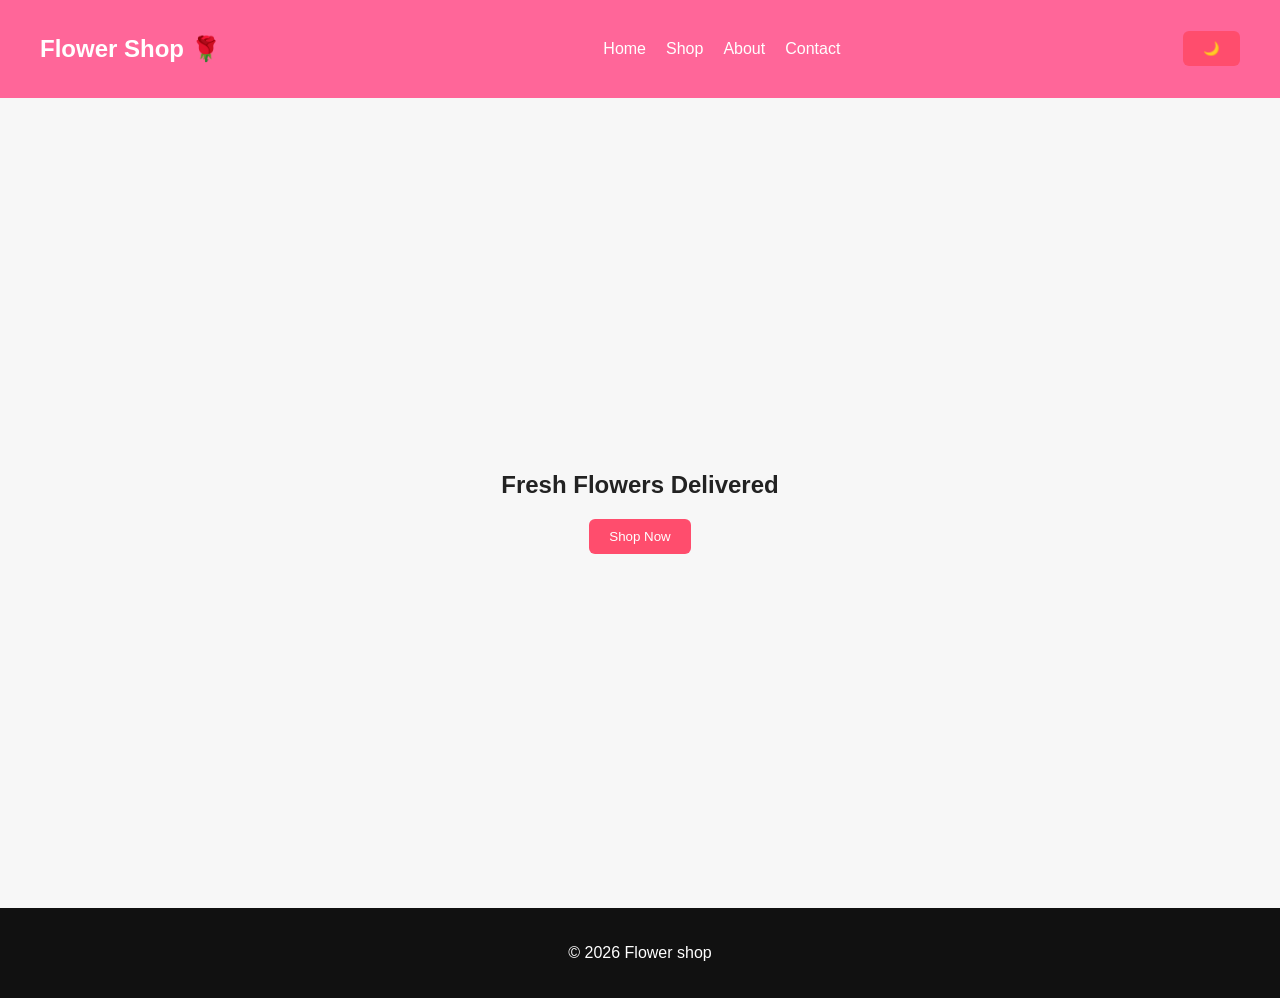
==== index.html @ dcdec3fd "Add files via upload" ====
<!DOCTYPE html>
<html lang="en">
<head>
<meta charset="UTF-8">
<title>Flower Shop</title>
<link rel="stylesheet" href="style.css">

</head>
<body>
<div class="flower-rain">
  <span class="f">🌸</span>
  <span class="f">🌹</span>
  <span class="f">🌷</span>
  <span class="f">🌸</span>
  <span class="f">🌹</span>
  <span class="f">🌷</span>
  <span class="f">🌸</span>
  <span class="f">🌹</span>
</div>
<nav>
  <h2>Flower Shop 🌹 
</h2>
    <ul>
    <li><a href="index.html">Home</a></li>
    <li><a href="shop.html">Shop</a></li>
	
    <li><a href="about.html">About</a></li>
    <li><a href="contact.html">Contact</a></li>
  </ul>
  <button onclick="toggleMode()">🌙</button>
</nav>

<section class="hero">
  <h1>Fresh Flowers Delivered</h1>
  <a href="shop.html"><button>Shop Now</button></a>
</section>
<footer>
<p>© 2026 Flower shop</p>
</footer>
<script src="script.js"></script>
</body>
</html>
---- style.css ----
body{
  margin:0;
  font-family:'Segoe UI', Tahoma, Geneva, Verdana, sans-serif;
  background:#f7f7f7;
  color:#222;
}


/* NAVBAR */
nav {
  position: sticky;
  top: 0;
  display: flex;
  justify-content: space-between;
  align-items: center;
  padding: 15px 40px;
  background: #FF6699; /* This is a vibrant Rose Pink! */
  color: white;
  z-index: 1000;
}
 nav ul{
  list-style:none;
  display:flex;
  gap:20px;
}

nav a{
  color:#fff;
  text-decoration:none;
  transition:0.3s;
}

nav a:hover{
  color:#ff4d6d;
}

nav h2{
  color:#fff;
}

/* BUTTON */
button{
  padding:10px 20px;
  border:none;
  cursor:pointer;
  border-radius:6px;
  background:#ff4d6d;
  color:#fff;
  transition:0.3s;
}

button:hover{
  transform:scale(1.1);
  opacity:0.9;
}

/* CARDS */
.card{
  width:200px;
  text-align:center;
  background:#fff;
  padding:15px;
  border-radius:10px;
  box-shadow:0 5px 15px rgba(0,0,0,0.1);
  transition:0.3s;
}

.card img{
  width:100%;
  border-radius:8px;
  transition:0.3s;
}

.card:hover{
  transform: translateY(-10px);
}

.card:hover img{
  transform: scale(1.1);
}

/* PRODUCTS */
.products{
  display:flex;
  justify-content:center;
  gap:20px;
  padding:40px;
}

/* HERO */
.hero{
  height:90vh;
  display:flex;
  flex-direction:column;
  justify-content:center;
  align-items:center;
  background:url('../images/bg.jpg') no-repeat center/cover;
  color:#222; /* light mode */
  text-align:center;
  animation:fade 2s;
}
.dark .hero{
  color:#fff;
}
@keyframes fade{
  from{opacity:0;}
  to{opacity:1;}
}

/* PRODUCT PAGE */
.product-container{
  display:grid;
  grid-template-columns:1fr 1fr;
  gap:40px;
  padding:60px;
  align-items:center;
}

.product-container img{
  width:100%;
  border-radius:12px;
  box-shadow:0 10px 25px rgba(0,0,0,0.1);
}

.product-info h2{
  font-size:32px;
}

.product-info{
  max-width:400px;
}

.price{
  font-size:22px;
  color:#ff4d6d;
}

/* ABOUT */
.about-hero{
  display:flex;
  align-items:center;
  justify-content:center;
  gap:40px;
  padding:60px;
}

.about-hero img{
  width:300px;
  border-radius:12px;
}

.about-text h1{
  font-size:36px;
}

.features{
  padding:60px;
  text-align:center;
  display:flex;
  flex-direction:column;
  align-items:center;
}

.feature-box{
  display:flex;
  justify-content:center;
  gap:30px;
  margin-top:20px;
}

.feature{
  background:#fff;
  padding:20px;
  border-radius:10px;
  box-shadow:0 5px 15px rgba(0,0,0,0.1);
  width:200px;
  transition:0.3s;
}

.feature:hover{
  transform:scale(1.1);
}

/* EXTRA */
.extra{
  padding:40px;
  text-align:center;
}

.extra ul{
  list-style:none;
}

.related{
  padding:40px;
}
/*new*/
.login-section{
padding:80px 20px;
display:flex;
flex-direction:column;
align-items:center;
text-align:center;
background:linear-gradient(135deg,#141e30,#243b55);
color:white;
min-height:80vh;
}

.login-section h1{
font-size:40px;
margin-bottom:30px;
}

.login-form{
display:flex;
flex-direction:column;
width:300px;
gap:20px;
}

.login-form input{
padding:12px;
border-radius:6px;
border:none;
}

.login-form button{
padding:12px;
border:none;
border-radius:6px;
background:#00ffff;
color:black;
font-weight:bold;
cursor:pointer;
transition:0.3s;
}

.login-form button:hover{
background:white;
}

.login-form p{
font-size:14px;
opacity:0.9;
}

.login-form a{
color:#00ffff;
text-decoration:none;
}

.login-form a:hover{
text-decoration:underline;
}

.dark .login-section{
background:linear-gradient(135deg,#000,#1a1a1a);
}

.dark .login-form button{
background:#00bcd4;
color:white;
}

.dark .login-form a{
color:#00bcd4;
}

.login-section{

height:80vh;
display:flex;
justify-content:center;
align-items:center;

background:linear-gradient(135deg,#141e30,#243b55);

}

.login-box{

width:320px;
padding:40px;

border-radius:15px;

background:rgba(255,255,255,0.1);

backdrop-filter:blur(10px);

box-shadow:0 10px 30px rgba(0,0,0,0.3);

text-align:center;

animation:fade 1s;

}

.login-box h1{

color:white;
margin-bottom:20px;

}

.login-box input{

width:100%;
padding:12px;
margin:10px 0;

border:none;
border-radius:6px;

}

.login-box button{

width:100%;
padding:12px;

border:none;
border-radius:6px;

background:#00ffff;
color:black;

font-weight:bold;

cursor:pointer;
transition:0.3s;

}

.login-box button:hover{

background:white;

}

.login-box p{

color:white;
margin-top:15px;

}

.login-box a{

color:#00ffff;
text-decoration:none;

}
.robot{

width:120px;
height:60px;
margin:0 auto 20px;

display:flex;
justify-content:center;
align-items:center;

}

.eyes{

display:flex;
gap:20px;

}

.eye{

width:35px;
height:35px;

background:white;

border-radius:50%;

display:flex;
justify-content:center;
align-items:center;

overflow:hidden;

}

.pupil{

width:12px;
height:12px;

background:black;

border-radius:50%;

transition:0.1s;

}

.closed{

height:6px;
background:black;
}

/* DARK MODE */
.dark{
  background:#121212;
  color:#eee;
}

.dark nav{
  background:#000;
}

.dark .card,
.dark .contact-box,
.dark .feature{
  background:#1e1e1e;
  color:#eee;
}

.dark input,
.dark textarea{
  background:#333;
  color:#fff;
  border:1px solid #555;
}
footer{
background:#111;
color:white;
text-align:center;
padding:20px;
}
/* 1. THE ANIMATION INSTRUCTIONS */
@keyframes waterfall {
  0% { 
    transform: translateY(0) rotate(0deg); 
    opacity: 1; 
  }
  100% { 
    transform: translateY(100vh) rotate(360deg); 
    opacity: 0; 
  }
}

/* 2. THE FLOWER SETTINGS */
.falling-flower {
  display: inline-block;
  position: absolute; 
  font-size: 30px;
  z-index: 9999; 
  animation: waterfall 6s linear infinite;
  pointer-events: none; 
}

/* 3. THE DARK MODE COLORS */
body.dark {
  background: #121212 !important;
  color: #eee !important;
}

body.dark nav {
  background: #702931 !important; /* This keeps the header a Dark Rose color */
}
.flower-rain {
  position: fixed;
  top: 0;
  left: 0;
  width: 100%;
  height: 100%;
  pointer-events: none; /* Very important: lets you click buttons through the rain */
  z-index: 9999;
}

/* The style for every flower */
.f {
  position: absolute;
  top: -50px;
  font-size: 24px;
  animation: rain 7s linear infinite;
}

/* Different positions and speeds so it covers the WHOLE page */
.f:nth-child(1) { left: 5%;  animation-duration: 6s; animation-delay: 0s; }
.f:nth-child(2) { left: 20%; animation-duration: 8s; animation-delay: 2s; }
.f:nth-child(3) { left: 35%; animation-duration: 7s; animation-delay: 1s; }
.f:nth-child(4) { left: 50%; animation-duration: 9s; animation-delay: 3s; }
.f:nth-child(5) { left: 65%; animation-duration: 6s; animation-delay: 0.5s; }
.f:nth-child(6) { left: 80%; animation-duration: 8s; animation-delay: 4s; }
.f:nth-child(7) { left: 95%; animation-duration: 7s; animation-delay: 1.5s; }

/* The movement instruction */
@keyframes rain {
  0% { transform: translateY(0) rotate(0deg); opacity: 0; }
  10% { opacity: 1; }
  90% { opacity: 1; }
  100% { transform: translateY(110vh) rotate(360deg); opacity: 0; }
}
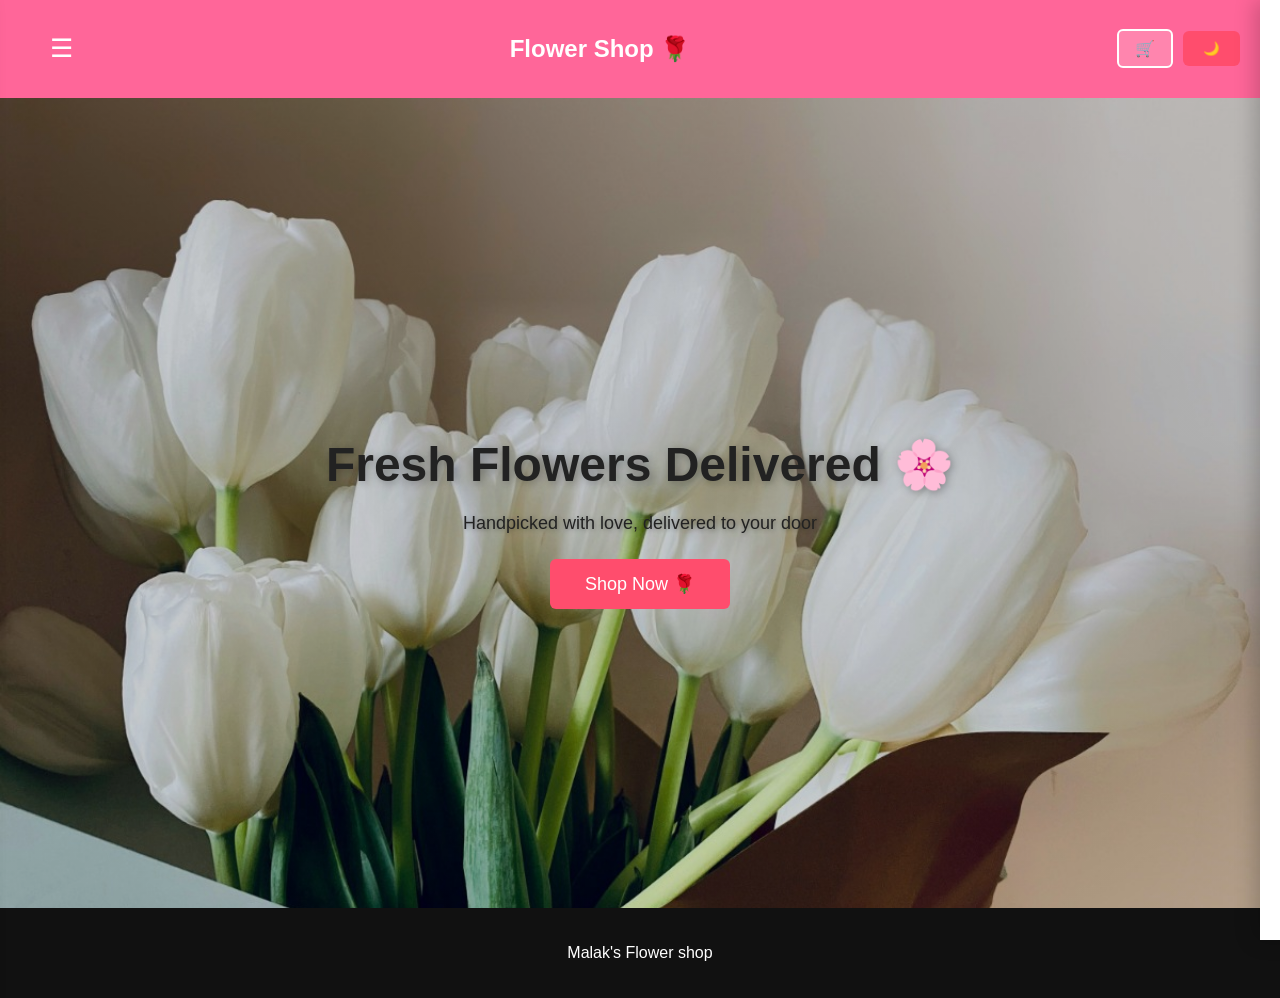
==== commit c161410b: "Add files via upload" ====
--- a/index.html
+++ b/index.html
@@ -1,42 +1,74 @@
-<!DOCTYPE html>
-<html lang="en">
-<head>
-<meta charset="UTF-8">
-<title>Flower Shop</title>
-<link rel="stylesheet" href="style.css">
-
-</head>
-<body>
-<div class="flower-rain">
-  <span class="f">🌸</span>
-  <span class="f">🌹</span>
-  <span class="f">🌷</span>
-  <span class="f">🌸</span>
-  <span class="f">🌹</span>
-  <span class="f">🌷</span>
-  <span class="f">🌸</span>
-  <span class="f">🌹</span>
-</div>
-<nav>
-  <h2>Flower Shop 🌹 
-</h2>
-    <ul>
-    <li><a href="index.html">Home</a></li>
-    <li><a href="shop.html">Shop</a></li>
-	
-    <li><a href="about.html">About</a></li>
-    <li><a href="contact.html">Contact</a></li>
-  </ul>
-  <button onclick="toggleMode()">🌙</button>
-</nav>
-
-<section class="hero">
-  <h1>Fresh Flowers Delivered</h1>
-  <a href="shop.html"><button>Shop Now</button></a>
-</section>
-<footer>
-<p>© 2026 Flower shop</p>
-</footer>
-<script src="script.js"></script>
-</body>
+<!DOCTYPE html>
+<html lang="en">
+<head>
+<meta charset="UTF-8">
+<title>Flower Shop</title>
+<link rel="stylesheet" href="style.css">
+
+</head>
+<body>
+<div class="flower-rain">
+  <span class="f">🌸</span>
+  <span class="f">🌹</span>
+  <span class="f">🌷</span>
+  <span class="f">🌸</span>
+  <span class="f">🌹</span>
+  <span class="f">🌷</span>
+  <span class="f">🌸</span>
+  <span class="f">🌹</span>
+</div>
+<nav>
+  <button id="menuToggle" onclick="openMenu()">☰</button>
+  <h2>Flower Shop 🌹</h2>
+  <div class="nav-actions">
+    <button id="cartBtn" onclick="openCart()">🛒 <span id="cartBadge"></span></button>
+    <button onclick="toggleMode()">🌙</button>
+  </div>
+</nav>
+
+<!-- Side Menu -->
+<div id="sideMenu">
+  <button id="closeMenu" onclick="closeMenu()">✕</button>
+  <div class="side-logo">🌹 Flower Shop</div>
+  <ul>
+    <li><a href="index.html">Home</a></li>
+    <li><a href="shop.html">Shop</a></li>
+    <li><a href="login.html">Login</a></li>
+    <li><a href="about.html">About</a></li>
+    <li><a href="contact.html">Contact</a></li>
+  </ul>
+</div>
+
+<!-- Overlay -->
+<div id="menuOverlay" onclick="closeMenu(); closeCart();"></div>
+
+<!-- Cart Modal -->
+<div id="cartModal">
+  <button id="closeCart" onclick="closeCart()">✕</button>
+  <h2>🛒 Your Cart</h2>
+  <div id="cartItems"></div>
+  <div id="cartTotal">Total: $0</div>
+  <button id="checkoutBtn" onclick="checkout()">Checkout ✨</button>
+</div>
+
+<!-- Toast -->
+<div id="cartToast"></div>
+
+<section class="hero">
+  <div class="hero-slide active" style="background:linear-gradient(rgba(0,0,0,0.2),rgba(0,0,0,0.2)), url('images/rose.jpg') center/cover;"></div>
+  <div class="hero-slide" style="background:linear-gradient(rgba(0,0,0,0.2),rgba(0,0,0,0.2)), url('images/tulip.jpg') center/cover;"></div>
+  <div class="hero-slide" style="background:linear-gradient(rgba(0,0,0,0.2),rgba(0,0,0,0.2)), url('images/mix.jpg') center/cover;"></div>
+  <div class="hero-content">
+    <h1>Fresh Flowers Delivered 🌸</h1>
+    <p style="font-size:18px;margin-bottom:25px;text-shadow:1px 1px 4px rgba(0,0,0,0.3);">Handpicked with love, delivered to your door</p>
+    <a href="shop.html"><button style="font-size:18px;padding:14px 35px;">Shop Now 🌹</button></a>
+  </div>
+</section>
+<footer>
+<p>Malak's Flower shop</p>
+</footer>
+<script src="script.js"></script>
+
+</div>
+</body>
 </html>
--- a/style.css
+++ b/style.css
@@ -38,7 +38,7 @@
   color:#fff;
 }
 
-/* BUTTON */
+
 button{
   padding:10px 20px;
   border:none;
@@ -472,7 +472,7 @@
   left: 0;
   width: 100%;
   height: 100%;
-  pointer-events: none; /* Very important: lets you click buttons through the rain */
+  pointer-events: none; 
   z-index: 9999;
 }
 
@@ -484,7 +484,7 @@
   animation: rain 7s linear infinite;
 }
 
-/* Different positions and speeds so it covers the WHOLE page */
+
 .f:nth-child(1) { left: 5%;  animation-duration: 6s; animation-delay: 0s; }
 .f:nth-child(2) { left: 20%; animation-duration: 8s; animation-delay: 2s; }
 .f:nth-child(3) { left: 35%; animation-duration: 7s; animation-delay: 1s; }
@@ -493,10 +493,367 @@
 .f:nth-child(6) { left: 80%; animation-duration: 8s; animation-delay: 4s; }
 .f:nth-child(7) { left: 95%; animation-duration: 7s; animation-delay: 1.5s; }
 
-/* The movement instruction */
+
 @keyframes rain {
   0% { transform: translateY(0) rotate(0deg); opacity: 0; }
   10% { opacity: 1; }
   90% { opacity: 1; }
   100% { transform: translateY(110vh) rotate(360deg); opacity: 0; }
-}+}
+
+.content-box {
+    background-color: rgba(255, 192, 203, 0.2); 
+    border: 2px solid #702931; 
+    border-radius: 15px;
+    padding: 30px;
+    margin: 50px auto;
+    max-width: 600px;
+    text-align: center;
+    color: white;
+}
+
+.content-box h1 {
+    color: #ffc0cb;
+    margin-bottom: 20px;
+}
+
+.content-box p {
+    font-size: 18px;
+    margin-bottom: 10px;
+} 
+ 
+.MiniBox {
+    position: absolute; 
+    top: 50%;           /* Centers it vertically */
+    left: 50%;          /* Centers it horizontally */
+    
+    /* '300px' pushes it to the right of your contact box. 
+       If it overlaps, increase to 350px. 
+       If it's too far, decrease to 250px.
+    */
+    transform: translate(450px, -100%); 
+
+    width: 200px;
+    height: 200px;
+    background: white;
+    border: 3px solid #702931;
+    border-radius: 15px;
+    overflow: hidden;
+    z-index: 10;
+    box-shadow: 0 10px 20px rgba(0,0,0,0.15);
+}
+
+.MySlide img {
+    width: 100%;
+    height: 100%;
+    object-fit: cover;
+}
+
+.MySlide {
+    display: none; /* JS will show them one by one */
+}
+/* ==================== SIDE MENU ==================== */
+#sideMenu {
+  position: fixed;
+  top: 0;
+  left: -280px;
+  width: 260px;
+  height: 100%;
+  background: #FF6699;
+  z-index: 9998;
+  padding: 80px 0 30px;
+  transition: left 0.35s ease;
+  box-shadow: 5px 0 20px rgba(0,0,0,0.2);
+}
+#sideMenu.open {
+  left: 0;
+}
+#sideMenu .side-logo {
+  padding: 0 25px 25px;
+  font-size: 20px;
+  font-weight: bold;
+  color: white;
+  border-bottom: 1px solid rgba(255,255,255,0.3);
+  margin-bottom: 10px;
+}
+#sideMenu ul {
+  list-style: none;
+  padding: 0;
+  margin: 0;
+}
+#sideMenu ul li a {
+  display: block;
+  padding: 14px 25px;
+  color: white;
+  text-decoration: none;
+  font-size: 16px;
+  transition: 0.2s;
+  border-left: 3px solid transparent;
+}
+#sideMenu ul li a:hover {
+  background: rgba(255,255,255,0.15);
+  border-left: 3px solid white;
+  padding-left: 32px;
+}
+#closeMenu {
+  position: absolute;
+  top: 20px;
+  right: 15px;
+  background: none;
+  border: none;
+  font-size: 26px;
+  color: white;
+  cursor: pointer;
+  padding: 5px;
+  transform: none;
+}
+#closeMenu:hover {
+  background: rgba(255,255,255,0.2);
+  border-radius: 50%;
+  transform: none;
+  opacity: 1;
+}
+.dark #sideMenu {
+  background: #702931;
+}
+
+/* Menu overlay */
+#menuOverlay {
+  display: none;
+  position: fixed;
+  inset: 0;
+  background: rgba(0,0,0,0.5);
+  z-index: 9997;
+}
+#menuOverlay.show {
+  display: block;
+}
+
+/* Hamburger button in navbar */
+#menuToggle {
+  background: none;
+  border: none;
+  font-size: 26px;
+  color: white;
+  cursor: pointer;
+  padding: 5px 10px;
+  transition: 0.2s;
+}
+#menuToggle:hover {
+  transform: scale(1.2);
+  opacity: 1;
+  background: none;
+}
+
+/* ==================== CART BUTTON ==================== */
+#cartBtn {
+  position: relative;
+  background: rgba(255,255,255,0.2);
+  border: 2px solid white;
+  padding: 8px 16px;
+  font-size: 16px;
+}
+#cartBadge {
+  display: none;
+  position: absolute;
+  top: -8px;
+  right: -8px;
+  background: #ff4d6d;
+  color: white;
+  border-radius: 50%;
+  width: 20px;
+  height: 20px;
+  font-size: 11px;
+  font-weight: bold;
+  text-align: center;
+  line-height: 20px;
+}
+
+/* ==================== CART MODAL ==================== */
+#cartModal {
+  position: fixed;
+  top: 0;
+  right: -420px;
+  width: 400px;
+  height: 100%;
+  background: white;
+  z-index: 9998;
+  box-shadow: -5px 0 20px rgba(0,0,0,0.2);
+  transition: right 0.35s ease;
+  display: flex;
+  flex-direction: column;
+  padding: 20px;
+  overflow-y: auto;
+}
+#cartModal.open {
+  right: 0;
+}
+#cartModal h2 {
+  margin-bottom: 20px;
+  color: #FF6699;
+}
+.dark #cartModal {
+  background: #1e1e1e;
+  color: #eee;
+}
+#closeCart {
+  position: absolute;
+  top: 15px;
+  right: 15px;
+  background: none;
+  border: none;
+  font-size: 24px;
+  cursor: pointer;
+  color: #333;
+  padding: 5px;
+}
+.dark #closeCart { color: #eee; }
+#closeCart:hover { background: none; transform: none; opacity: 0.7; }
+
+.cart-item {
+  display: flex;
+  align-items: center;
+  gap: 12px;
+  padding: 12px 0;
+  border-bottom: 1px solid #eee;
+}
+.dark .cart-item { border-bottom-color: #333; }
+.cart-item img {
+  width: 55px;
+  height: 55px;
+  object-fit: cover;
+  border-radius: 8px;
+}
+.cart-item-info {
+  flex: 1;
+  display: flex;
+  flex-direction: column;
+  gap: 4px;
+}
+.cart-item-info strong { font-size: 14px; }
+.cart-item-info span { font-size: 13px; color: #ff4d6d; }
+.cart-item-controls {
+  display: flex;
+  align-items: center;
+  gap: 6px;
+}
+.cart-item-controls button {
+  padding: 4px 10px;
+  font-size: 14px;
+}
+#cartTotal {
+  font-size: 20px;
+  font-weight: bold;
+  margin: 20px 0;
+  color: #ff4d6d;
+}
+#checkoutBtn {
+  background: linear-gradient(135deg, #FF6699, #ff4d6d);
+  color: white;
+  padding: 14px;
+  font-size: 16px;
+  border-radius: 10px;
+  width: 100%;
+  margin-top: 10px;
+}
+
+/* ==================== TOAST ==================== */
+#cartToast {
+  position: fixed;
+  bottom: 30px;
+  left: 50%;
+  transform: translateX(-50%) translateY(80px);
+  background: #333;
+  color: white;
+  padding: 12px 24px;
+  border-radius: 30px;
+  font-size: 14px;
+  z-index: 99999;
+  opacity: 0;
+  transition: all 0.4s ease;
+  pointer-events: none;
+}
+#cartToast.show {
+  opacity: 1;
+  transform: translateX(-50%) translateY(0);
+}
+
+/* ==================== HERO SLIDESHOW ==================== */
+.hero {
+  position: relative;
+  overflow: hidden;
+}
+.hero-slide {
+  position: absolute;
+  inset: 0;
+  background-size: cover;
+  background-position: center;
+  opacity: 0;
+  transition: opacity 1.2s ease;
+}
+.hero-slide.active {
+  opacity: 1;
+}
+.hero-content {
+  position: relative;
+  z-index: 2;
+  text-align: center;
+  animation: fade 2s;
+}
+.hero-content h1 {
+  font-size: 48px;
+  margin-bottom: 20px;
+  text-shadow: 2px 2px 8px rgba(0,0,0,0.3);
+}
+
+/* ==================== FORM VALIDATION STYLES ==================== */
+.error-msg {
+  color: #ff4d6d;
+  font-size: 14px;
+  margin-top: 5px;
+  min-height: 20px;
+}
+.success-msg {
+  color: #4caf50;
+  font-size: 14px;
+  margin-top: 5px;
+  min-height: 20px;
+}
+
+/* ==================== CONTACT FORM ==================== */
+.contact-form {
+  display: flex;
+  flex-direction: column;
+  gap: 12px;
+  margin-top: 20px;
+}
+.contact-form input,
+.contact-form textarea {
+  padding: 12px;
+  border-radius: 8px;
+  border: 1px solid #ddd;
+  font-size: 15px;
+  font-family: inherit;
+  background: white;
+  color: #222;
+}
+.contact-form textarea { height: 100px; resize: vertical; }
+.contact-form button {
+  align-self: flex-start;
+}
+
+/* ==================== SHAKE ANIMATION ==================== */
+@keyframes shake {
+  0%, 100% { transform: translateX(0); }
+  20% { transform: translateX(-10px); }
+  40% { transform: translateX(10px); }
+  60% { transform: translateX(-6px); }
+  80% { transform: translateX(6px); }
+}
+
+/* ==================== NAV BUTTONS GROUP ==================== */
+.nav-actions {
+  display: flex;
+  align-items: center;
+  gap: 10px;
+}
